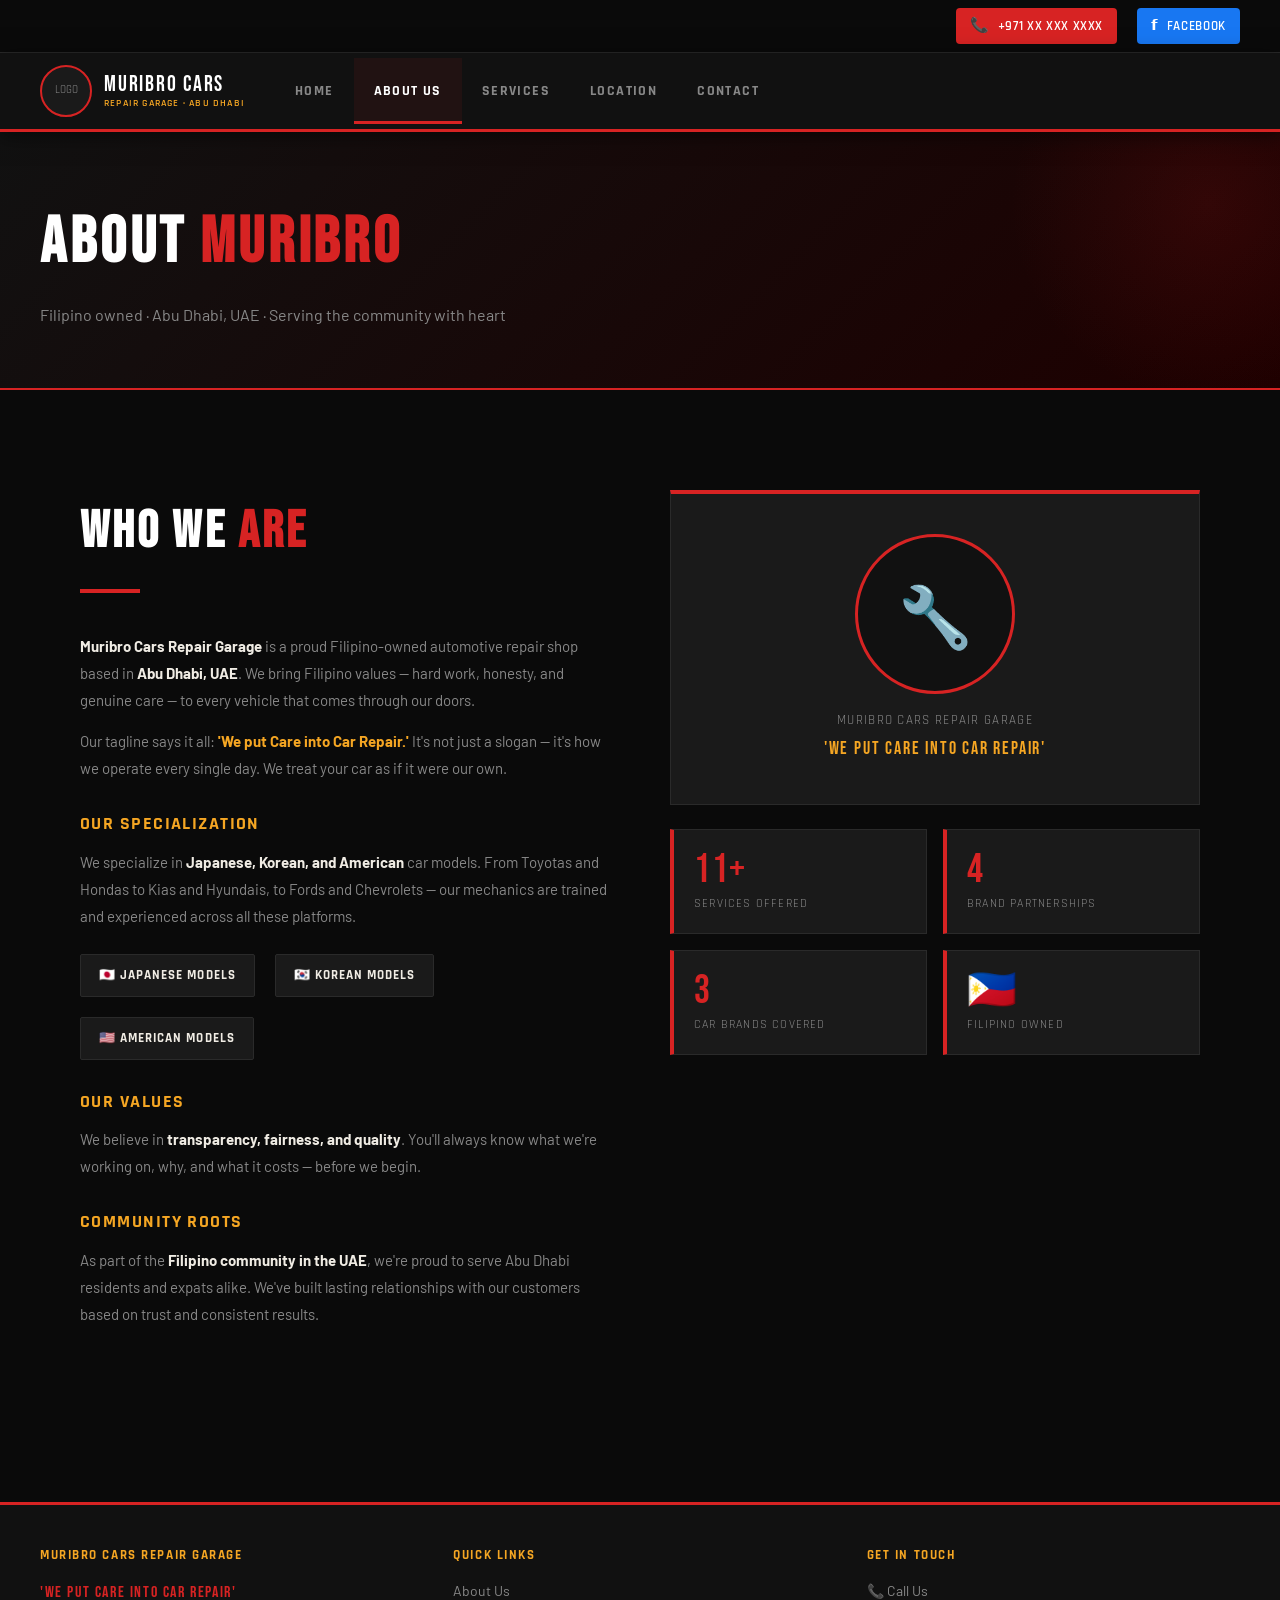
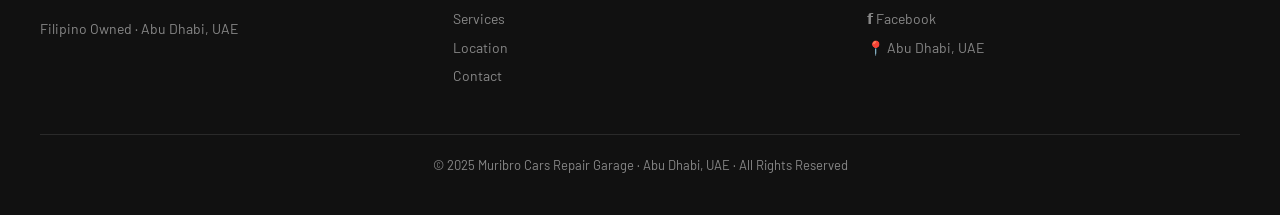
==== about.html @ 07c78455 "Add files via upload" ====
<!DOCTYPE html>
<html lang="en">
<head>
  <meta charset="UTF-8"/>
  <meta name="viewport" content="width=device-width, initial-scale=1.0"/>
  <title>About Us – Muribro Cars Repair Garage</title>
  <link rel="stylesheet" href="style.css"/>
  <style>
    .about-grid {
      display: grid;
      grid-template-columns: 1fr 1fr;
      gap: 60px;
      align-items: start;
      margin-top: 20px;
    }
    .about-text h3 {
      font-family: 'Rajdhani', sans-serif;
      font-weight: 700;
      font-size: 18px;
      letter-spacing: 0.08em;
      text-transform: uppercase;
      color: var(--gold);
      margin: 28px 0 10px;
    }
    .about-text p {
      color: var(--muted);
      font-size: 15px;
      line-height: 1.8;
      margin-bottom: 14px;
    }
    .about-text strong { color: var(--light); }

    .about-visual {
      position: relative;
    }
    .about-logo-box {
      background: var(--panel);
      border: 1px solid var(--border);
      border-top: 4px solid var(--red);
      padding: 40px;
      text-align: center;
      margin-bottom: 24px;
    }
    .about-logo-box img {
      max-width: 200px;
      border-radius: 50%;
      border: 3px solid var(--red);
    }
    .about-logo-box .placeholder-lg {
      width: 160px; height: 160px;
      border-radius: 50%;
      background: var(--dark);
      border: 3px solid var(--red);
      display: flex;
      align-items: center;
      justify-content: center;
      font-size: 60px;
      margin: 0 auto;
    }

    .stat-grid {
      display: grid;
      grid-template-columns: 1fr 1fr;
      gap: 16px;
    }
    .stat-box {
      background: var(--panel);
      border: 1px solid var(--border);
      border-left: 4px solid var(--red);
      padding: 20px;
    }
    .stat-num {
      font-family: 'Bebas Neue', cursive;
      font-size: 40px;
      color: var(--red);
      letter-spacing: 0.04em;
      line-height: 1;
    }
    .stat-label {
      font-family: 'Rajdhani', sans-serif;
      font-size: 12px;
      letter-spacing: 0.1em;
      text-transform: uppercase;
      color: var(--muted);
      margin-top: 4px;
    }

    .flag-row {
      display: flex;
      gap: 20px;
      margin-top: 24px;
      flex-wrap: wrap;
    }
    .flag-chip {
      display: flex;
      align-items: center;
      gap: 8px;
      background: var(--panel);
      border: 1px solid var(--border);
      padding: 10px 18px;
      border-radius: 2px;
      font-family: 'Rajdhani', sans-serif;
      font-weight: 700;
      font-size: 13px;
      letter-spacing: 0.08em;
      text-transform: uppercase;
      color: var(--light);
    }

    @media (max-width: 768px) {
      .about-grid { grid-template-columns: 1fr; gap: 30px; }
    }
  </style>
</head>
<body>

<div class="topbar">
  <a href="telephone.html" class="tel-btn"><span class="topbar-icon">📞</span> +971 XX XXX XXXX</a>
  <a href="https://facebook.com" target="_blank" class="fb-btn"><span class="topbar-icon">𝗳</span> Facebook</a>
</div>

<nav>
  <a href="index.html" class="nav-logo">
    <img src="logo.png" alt="Muribro Logo" onerror="this.style.display='none';this.nextElementSibling.style.display='flex'"/>
    <div class="nav-logo-placeholder" style="display:none">LOGO</div>
    <div class="nav-brand">
      <span>Muribro Cars</span>
      <span>Repair Garage · Abu Dhabi</span>
    </div>
  </a>
  <ul class="nav-links">
    <li><a href="index.html">Home</a></li>
    <li><a href="about.html" class="active">About Us</a></li>
    <li><a href="services.html">Services</a></li>
    <li><a href="location.html">Location</a></li>
    <li><a href="contact.html">Contact</a></li>
  </ul>
</nav>

<div class="page-header">
  <h1>About <span style="color:var(--red)">Muribro</span></h1>
  <p>Filipino owned · Abu Dhabi, UAE · Serving the community with heart</p>
</div>

<div class="section">
  <div class="about-grid">
    <div class="about-text">
      <h2 class="section-title">Who We <span>Are</span></h2>
      <div class="red-line"></div>

      <p><strong>Muribro Cars Repair Garage</strong> is a proud Filipino-owned automotive repair shop based in <strong>Abu Dhabi, UAE</strong>. We bring Filipino values — hard work, honesty, and genuine care — to every vehicle that comes through our doors.</p>

      <p>Our tagline says it all: <strong style="color:var(--gold)">'We put Care into Car Repair.'</strong> It's not just a slogan — it's how we operate every single day. We treat your car as if it were our own.</p>

      <h3>Our Specialization</h3>
      <p>We specialize in <strong>Japanese, Korean, and American</strong> car models. From Toyotas and Hondas to Kias and Hyundais, to Fords and Chevrolets — our mechanics are trained and experienced across all these platforms.</p>

      <div class="flag-row">
        <div class="flag-chip">🇯🇵 Japanese Models</div>
        <div class="flag-chip">🇰🇷 Korean Models</div>
        <div class="flag-chip">🇺🇸 American Models</div>
      </div>

      <h3>Our Values</h3>
      <p>We believe in <strong>transparency, fairness, and quality</strong>. You'll always know what we're working on, why, and what it costs — before we begin.</p>

      <h3>Community Roots</h3>
      <p>As part of the <strong>Filipino community in the UAE</strong>, we're proud to serve Abu Dhabi residents and expats alike. We've built lasting relationships with our customers based on trust and consistent results.</p>
    </div>

    <div class="about-visual">
      <div class="about-logo-box">
        <img src="logo.png" alt="Muribro Logo" onerror="this.style.display='none';this.nextElementSibling.style.display='flex'"/>
        <div class="placeholder-lg" style="display:none">🔧</div>
        <p style="color:var(--muted);font-family:'Rajdhani',sans-serif;margin-top:16px;font-size:13px;letter-spacing:0.1em;text-transform:uppercase">Muribro Cars Repair Garage</p>
        <p style="color:var(--gold);font-family:'Bebas Neue',cursive;font-size:18px;letter-spacing:0.1em;margin-top:4px">'We put Care into Car Repair'</p>
      </div>

      <div class="stat-grid">
        <div class="stat-box">
          <div class="stat-num">11+</div>
          <div class="stat-label">Services Offered</div>
        </div>
        <div class="stat-box">
          <div class="stat-num">4</div>
          <div class="stat-label">Brand Partnerships</div>
        </div>
        <div class="stat-box">
          <div class="stat-num">3</div>
          <div class="stat-label">Car Brands Covered</div>
        </div>
        <div class="stat-box">
          <div class="stat-num">🇵🇭</div>
          <div class="stat-label">Filipino Owned</div>
        </div>
      </div>
    </div>
  </div>
</div>

<footer>
  <div>
    <h4>Muribro Cars Repair Garage</h4>
    <p class="tagline-footer">'We put Care into Car Repair'</p>
    <p style="margin-top:12px">Filipino Owned · Abu Dhabi, UAE</p>
  </div>
  <div>
    <h4>Quick Links</h4>
    <a href="about.html">About Us</a>
    <a href="services.html">Services</a>
    <a href="location.html">Location</a>
    <a href="contact.html">Contact</a>
  </div>
  <div>
    <h4>Get in Touch</h4>
    <a href="telephone.html">📞 Call Us</a>
    <a href="https://facebook.com" target="_blank">𝗳 Facebook</a>
    <a href="location.html">📍 Abu Dhabi, UAE</a>
  </div>
  <div class="footer-bottom">© 2025 Muribro Cars Repair Garage · Abu Dhabi, UAE · All Rights Reserved</div>
</footer>
</body>
</html>
---- style.css ----
@import url('https://fonts.googleapis.com/css2?family=Bebas+Neue&family=Rajdhani:wght@400;500;600;700&family=Barlow:wght@300;400;500;600&display=swap');

:root {
  --red: #D72323;
  --dark-red: #a01a1a;
  --gold: #F5A623;
  --black: #0a0a0a;
  --dark: #111111;
  --panel: #1a1a1a;
  --border: #2a2a2a;
  --light: #f0ece4;
  --muted: #888;
  --white: #ffffff;
}

*, *::before, *::after { box-sizing: border-box; margin: 0; padding: 0; }

html { scroll-behavior: smooth; }

body {
  background: var(--black);
  color: var(--light);
  font-family: 'Barlow', sans-serif;
  font-weight: 400;
  line-height: 1.6;
  overflow-x: hidden;
}

/* ─── TOPBAR ─── */
.topbar {
  background: var(--black);
  border-bottom: 1px solid var(--border);
  padding: 8px 40px;
  display: flex;
  justify-content: flex-end;
  align-items: center;
  gap: 20px;
}

.topbar a {
  display: flex;
  align-items: center;
  gap: 8px;
  color: var(--muted);
  text-decoration: none;
  font-size: 13px;
  font-family: 'Rajdhani', sans-serif;
  font-weight: 600;
  letter-spacing: 0.05em;
  text-transform: uppercase;
  transition: color 0.2s;
}
.topbar a:hover { color: var(--gold); }

.topbar a.fb-btn {
  background: #1877F2;
  color: white;
  padding: 6px 14px;
  border-radius: 4px;
}
.topbar a.fb-btn:hover { background: #0d65d9; color: white; }

.topbar a.tel-btn {
  background: var(--red);
  color: white;
  padding: 6px 14px;
  border-radius: 4px;
}
.topbar a.tel-btn:hover { background: var(--dark-red); color: white; }

.topbar-icon { font-size: 15px; }

/* ─── NAVBAR ─── */
nav {
  background: var(--dark);
  border-bottom: 3px solid var(--red);
  padding: 0 40px;
  display: flex;
  align-items: center;
  gap: 0;
  position: sticky;
  top: 0;
  z-index: 100;
  box-shadow: 0 4px 20px rgba(0,0,0,0.5);
}

.nav-logo {
  display: flex;
  align-items: center;
  gap: 12px;
  padding: 12px 0;
  margin-right: 30px;
  text-decoration: none;
}

.nav-logo img {
  height: 52px;
  width: 52px;
  object-fit: contain;
  border-radius: 50%;
  border: 2px solid var(--red);
}

.nav-logo-placeholder {
  height: 52px;
  width: 52px;
  border-radius: 50%;
  background: var(--panel);
  border: 2px solid var(--red);
  display: flex;
  align-items: center;
  justify-content: center;
  font-size: 11px;
  color: var(--muted);
  text-align: center;
  font-family: 'Rajdhani', sans-serif;
}

.nav-brand {
  display: flex;
  flex-direction: column;
  line-height: 1.1;
}
.nav-brand span:first-child {
  font-family: 'Bebas Neue', cursive;
  font-size: 22px;
  color: var(--white);
  letter-spacing: 0.08em;
}
.nav-brand span:last-child {
  font-size: 10px;
  color: var(--gold);
  font-family: 'Rajdhani', sans-serif;
  font-weight: 600;
  letter-spacing: 0.12em;
  text-transform: uppercase;
}

.nav-links {
  display: flex;
  list-style: none;
  gap: 0;
  flex: 1;
}

.nav-links a {
  display: block;
  padding: 22px 20px;
  color: var(--muted);
  text-decoration: none;
  font-family: 'Rajdhani', sans-serif;
  font-weight: 700;
  font-size: 14px;
  letter-spacing: 0.1em;
  text-transform: uppercase;
  transition: color 0.2s, background 0.2s;
  position: relative;
}
.nav-links a::after {
  content: '';
  position: absolute;
  bottom: 0; left: 0; right: 0;
  height: 3px;
  background: var(--red);
  transform: scaleX(0);
  transition: transform 0.2s;
}
.nav-links a:hover, .nav-links a.active {
  color: var(--white);
  background: rgba(215,35,35,0.08);
}
.nav-links a:hover::after, .nav-links a.active::after {
  transform: scaleX(1);
}

/* ─── FOOTER ─── */
footer {
  background: var(--dark);
  border-top: 3px solid var(--red);
  padding: 40px;
  display: grid;
  grid-template-columns: 1fr 1fr 1fr;
  gap: 40px;
  margin-top: 80px;
}

footer h4 {
  font-family: 'Rajdhani', sans-serif;
  font-weight: 700;
  font-size: 13px;
  letter-spacing: 0.12em;
  text-transform: uppercase;
  color: var(--gold);
  margin-bottom: 14px;
}

footer p, footer a {
  color: var(--muted);
  font-size: 14px;
  text-decoration: none;
  display: block;
  margin-bottom: 6px;
  transition: color 0.2s;
}
footer a:hover { color: var(--light); }

.footer-bottom {
  grid-column: 1/-1;
  border-top: 1px solid var(--border);
  padding-top: 20px;
  text-align: center;
  color: var(--muted);
  font-size: 13px;
}

.tagline-footer {
  color: var(--red);
  font-family: 'Bebas Neue', cursive;
  letter-spacing: 0.1em;
  font-size: 16px;
}

/* ─── PAGE HEADER ─── */
.page-header {
  background: linear-gradient(135deg, var(--dark) 0%, #1e0000 100%);
  padding: 60px 40px;
  border-bottom: 2px solid var(--red);
  position: relative;
  overflow: hidden;
}
.page-header::before {
  content: '';
  position: absolute;
  top: -50%; right: -10%;
  width: 400px; height: 400px;
  background: radial-gradient(circle, rgba(215,35,35,0.12) 0%, transparent 70%);
  pointer-events: none;
}
.page-header h1 {
  font-family: 'Bebas Neue', cursive;
  font-size: clamp(36px, 6vw, 64px);
  letter-spacing: 0.06em;
  color: var(--white);
}
.page-header p {
  color: var(--muted);
  font-size: 16px;
  margin-top: 8px;
}

/* ─── SECTION ─── */
.section {
  padding: 80px 40px;
  max-width: 1200px;
  margin: 0 auto;
}

.section-title {
  font-family: 'Bebas Neue', cursive;
  font-size: clamp(32px, 5vw, 52px);
  letter-spacing: 0.06em;
  color: var(--white);
  margin-bottom: 8px;
}
.section-title span { color: var(--red); }

.section-sub {
  color: var(--muted);
  margin-bottom: 50px;
  font-size: 15px;
  max-width: 500px;
}

/* ─── BUTTONS ─── */
.btn {
  display: inline-flex;
  align-items: center;
  gap: 8px;
  padding: 14px 28px;
  font-family: 'Rajdhani', sans-serif;
  font-weight: 700;
  font-size: 14px;
  letter-spacing: 0.1em;
  text-transform: uppercase;
  border: none;
  cursor: pointer;
  text-decoration: none;
  transition: all 0.2s;
  border-radius: 2px;
}
.btn-red { background: var(--red); color: white; }
.btn-red:hover { background: var(--dark-red); transform: translateY(-1px); }
.btn-outline { background: transparent; color: var(--light); border: 2px solid var(--border); }
.btn-outline:hover { border-color: var(--red); color: var(--red); }

/* ─── DIVIDER ─── */
.red-line {
  width: 60px;
  height: 4px;
  background: var(--red);
  margin: 16px 0 40px;
}

/* ─── RESPONSIVE ─── */
@media (max-width: 768px) {
  nav { padding: 0 16px; flex-wrap: wrap; }
  .nav-links { flex-wrap: wrap; }
  .nav-links a { padding: 16px 12px; font-size: 12px; }
  .topbar { padding: 6px 16px; gap: 10px; }
  footer { grid-template-columns: 1fr; padding: 30px 20px; }
  .section { padding: 50px 20px; }
  .page-header { padding: 40px 20px; }
}
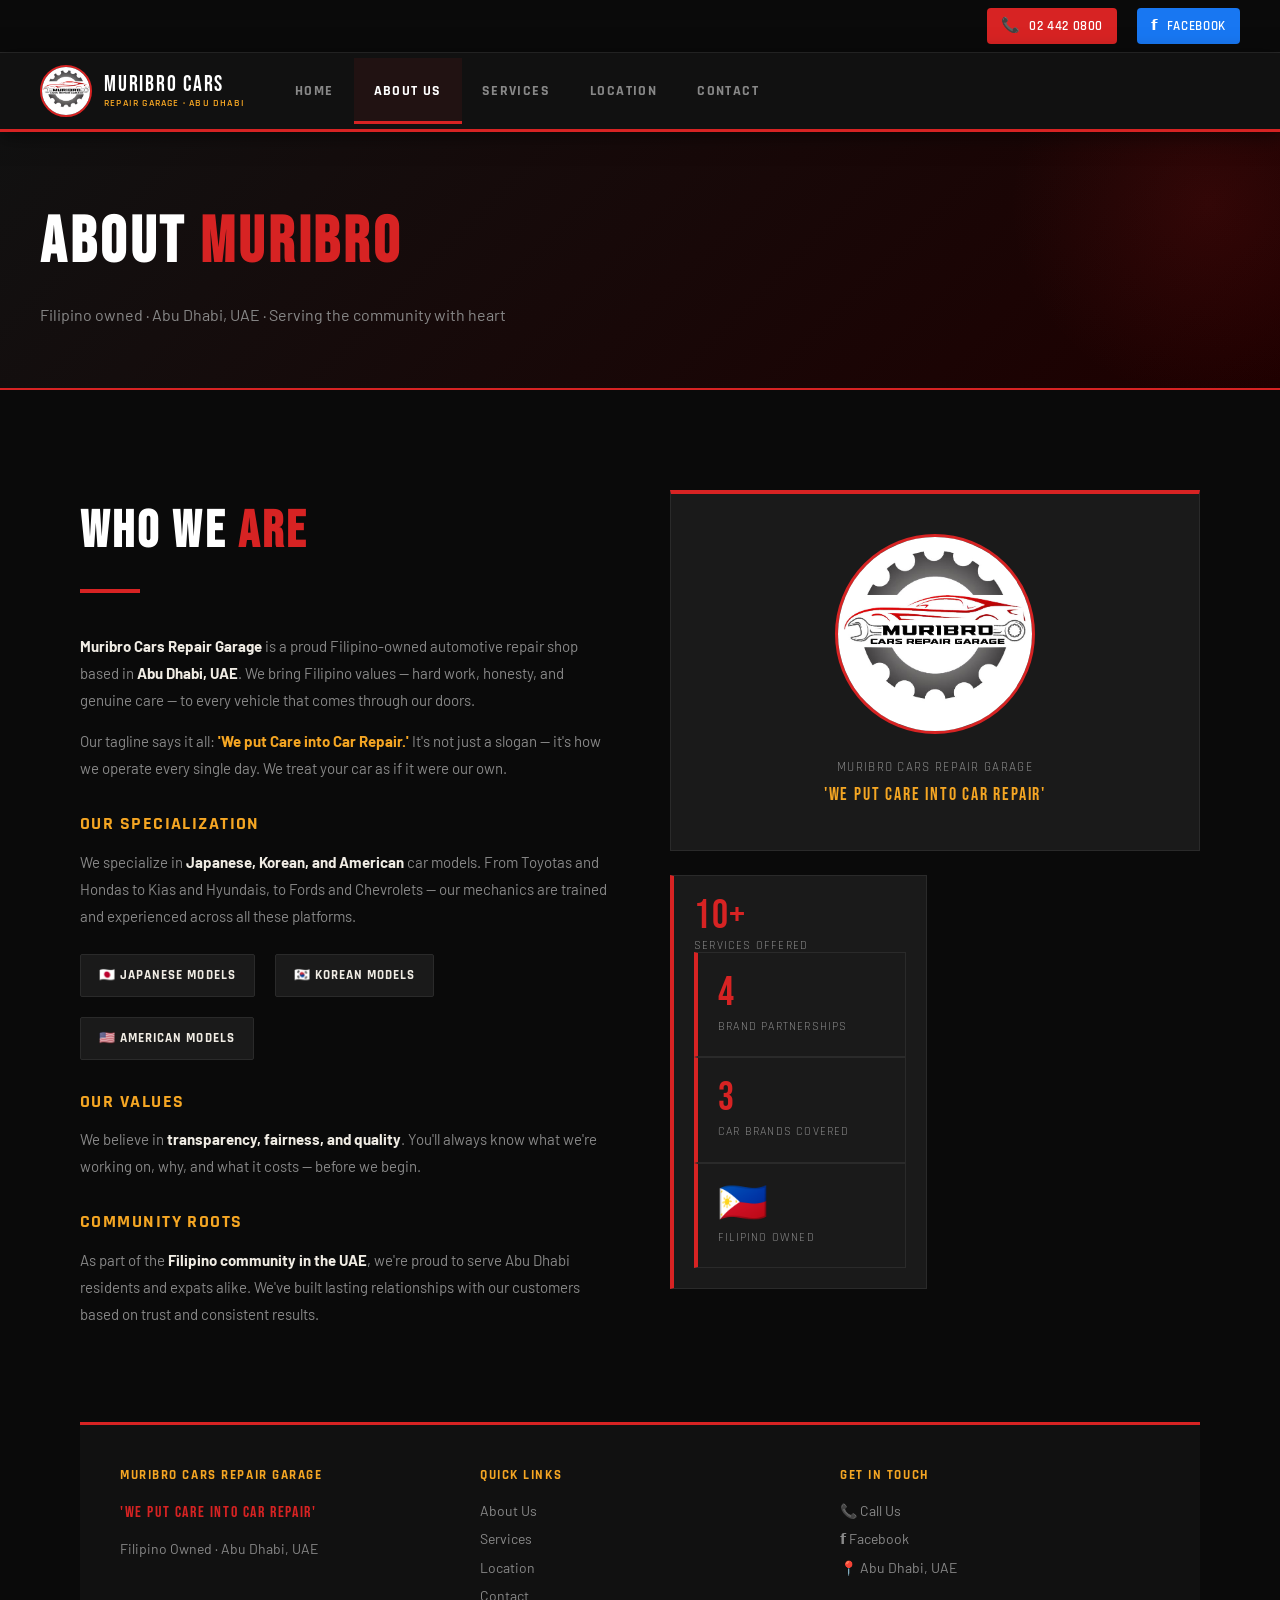
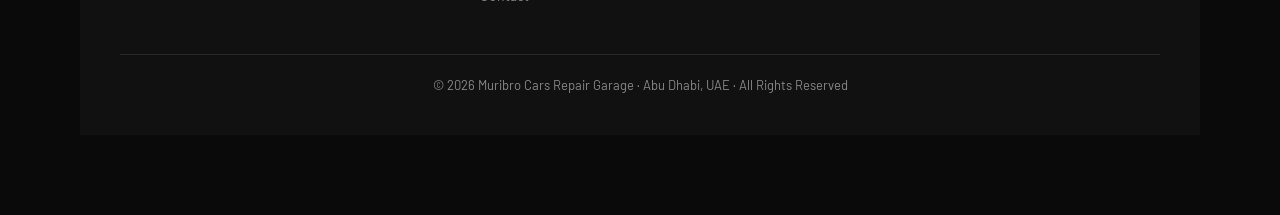
==== commit 49be2c8f: "Update about.html" ====
--- a/about.html
+++ b/about.html
@@ -115,13 +115,13 @@
 <body>
 
 <div class="topbar">
-  <a href="telephone.html" class="tel-btn"><span class="topbar-icon">📞</span> +971 XX XXX XXXX</a>
+  <a href="telephone.html" class="tel-btn"><span class="topbar-icon">📞</span> 02 442 0800</a>
   <a href="https://facebook.com" target="_blank" class="fb-btn"><span class="topbar-icon">𝗳</span> Facebook</a>
 </div>
 
 <nav>
   <a href="index.html" class="nav-logo">
-    <img src="logo.png" alt="Muribro Logo" onerror="this.style.display='none';this.nextElementSibling.style.display='flex'"/>
+    <img src="IMG_1400.jpeg" alt="Muribro Logo" onerror="this.style.display='none';this.nextElementSibling.style.display='flex'"/>
     <div class="nav-logo-placeholder" style="display:none">LOGO</div>
     <div class="nav-brand">
       <span>Muribro Cars</span>
@@ -170,7 +170,7 @@
 
     <div class="about-visual">
       <div class="about-logo-box">
-        <img src="logo.png" alt="Muribro Logo" onerror="this.style.display='none';this.nextElementSibling.style.display='flex'"/>
+        <img src="IMG_1400.jpeg" alt="Muribro Logo" onerror="this.style.display='none';this.nextElementSibling.style.display='flex'"/>
         <div class="placeholder-lg" style="display:none">🔧</div>
         <p style="color:var(--muted);font-family:'Rajdhani',sans-serif;margin-top:16px;font-size:13px;letter-spacing:0.1em;text-transform:uppercase">Muribro Cars Repair Garage</p>
         <p style="color:var(--gold);font-family:'Bebas Neue',cursive;font-size:18px;letter-spacing:0.1em;margin-top:4px">'We put Care into Car Repair'</p>
@@ -178,7 +178,7 @@
 
       <div class="stat-grid">
         <div class="stat-box">
-          <div class="stat-num">11+</div>
+          <div class="stat-num">10+</11div>
           <div class="stat-label">Services Offered</div>
         </div>
         <div class="stat-box">
@@ -214,10 +214,10 @@
   <div>
     <h4>Get in Touch</h4>
     <a href="telephone.html">📞 Call Us</a>
-    <a href="https://facebook.com" target="_blank">𝗳 Facebook</a>
+    <a href="https://www.facebook.com/p/Muribro-Cars-Repair-Garage-61552199753803/" target="_blank">𝗳 Facebook</a>
     <a href="location.html">📍 Abu Dhabi, UAE</a>
   </div>
-  <div class="footer-bottom">© 2025 Muribro Cars Repair Garage · Abu Dhabi, UAE · All Rights Reserved</div>
+  <div class="footer-bottom">© 2026 Muribro Cars Repair Garage · Abu Dhabi, UAE · All Rights Reserved</div>
 </footer>
 </body>
 </html>
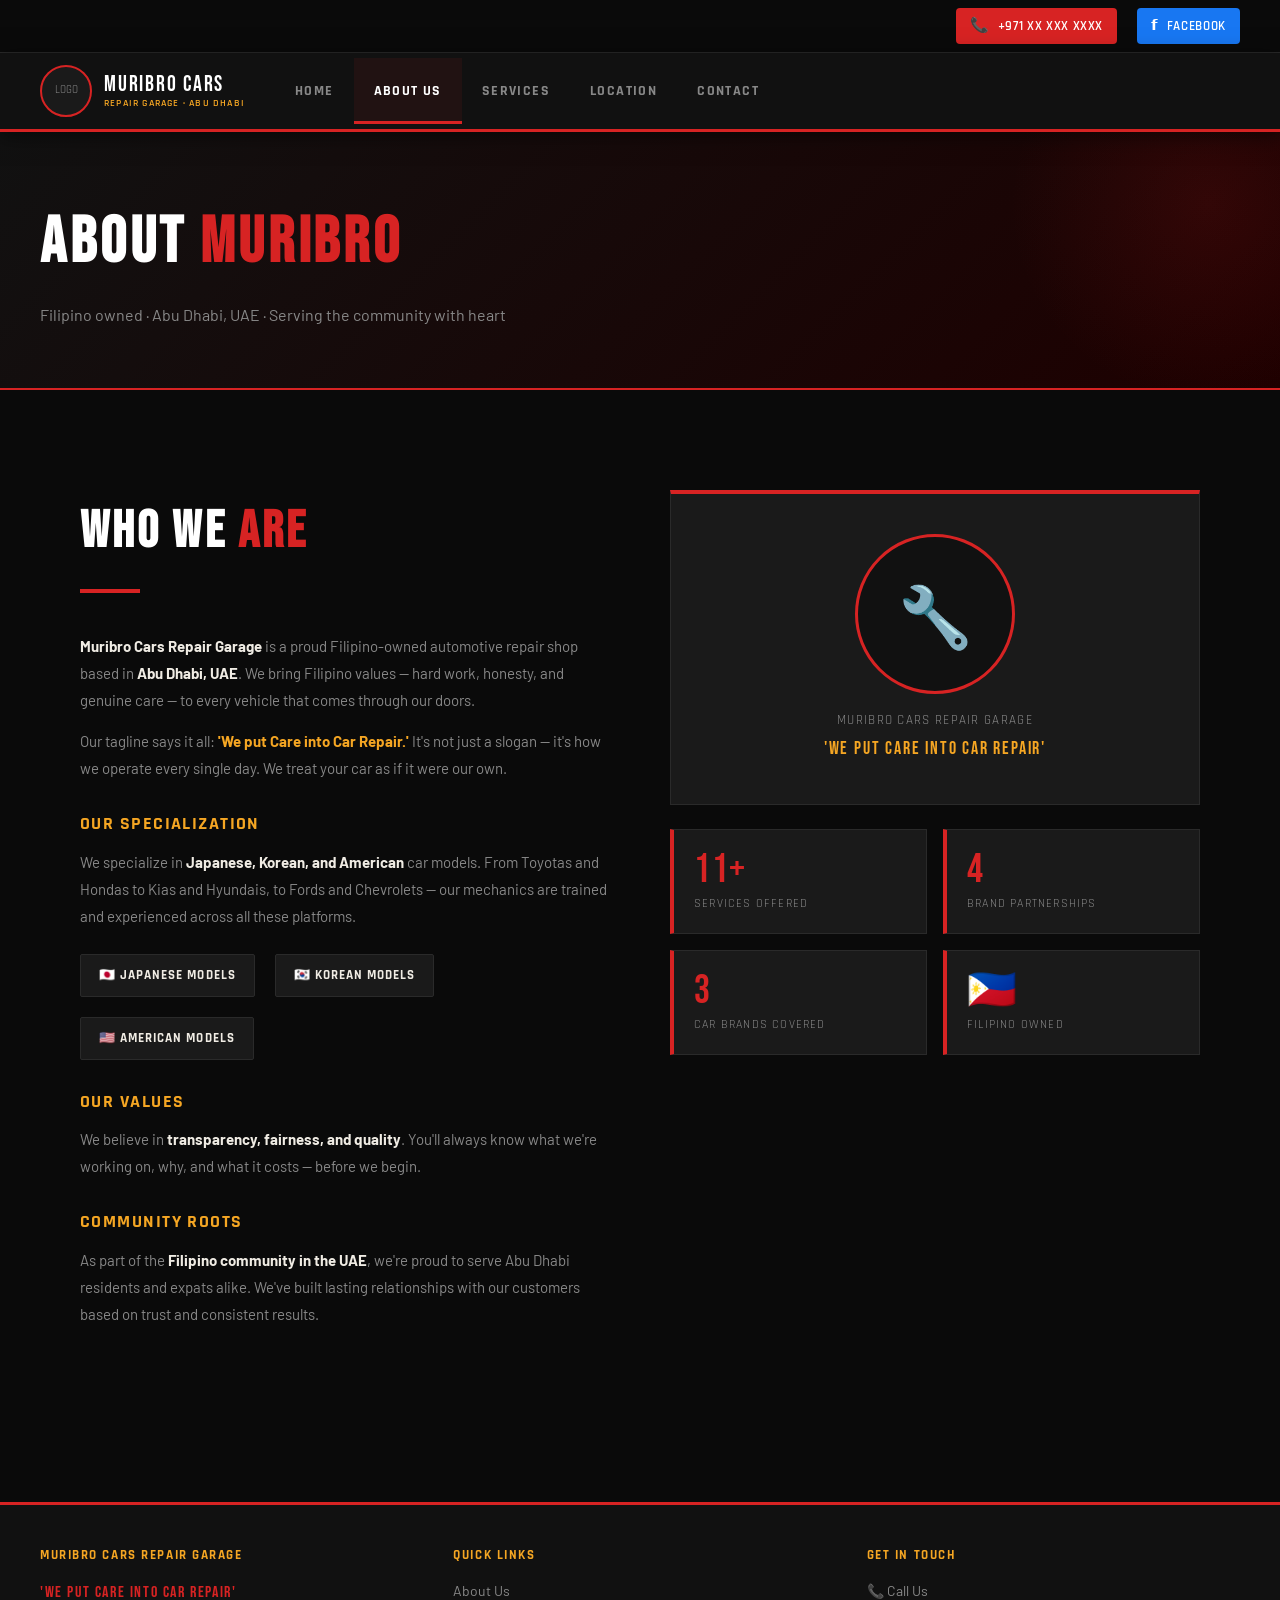
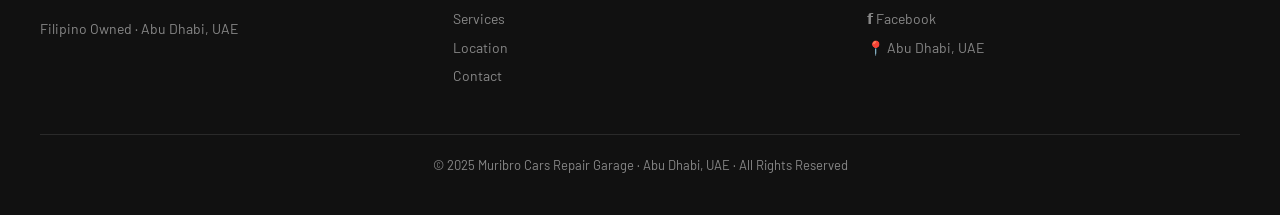
==== commit 680ad12d: "Add files via upload" ====
--- a/about.html
+++ b/about.html
@@ -115,13 +115,13 @@
 <body>
 
 <div class="topbar">
-  <a href="telephone.html" class="tel-btn"><span class="topbar-icon">📞</span> 02 442 0800</a>
+  <a href="telephone.html" class="tel-btn"><span class="topbar-icon">📞</span> +971 XX XXX XXXX</a>
   <a href="https://facebook.com" target="_blank" class="fb-btn"><span class="topbar-icon">𝗳</span> Facebook</a>
 </div>
 
 <nav>
   <a href="index.html" class="nav-logo">
-    <img src="IMG_1400.jpeg" alt="Muribro Logo" onerror="this.style.display='none';this.nextElementSibling.style.display='flex'"/>
+    <img src="logo.png" alt="Muribro Logo" onerror="this.style.display='none';this.nextElementSibling.style.display='flex'"/>
     <div class="nav-logo-placeholder" style="display:none">LOGO</div>
     <div class="nav-brand">
       <span>Muribro Cars</span>
@@ -170,7 +170,7 @@
 
     <div class="about-visual">
       <div class="about-logo-box">
-        <img src="IMG_1400.jpeg" alt="Muribro Logo" onerror="this.style.display='none';this.nextElementSibling.style.display='flex'"/>
+        <img src="logo.png" alt="Muribro Logo" onerror="this.style.display='none';this.nextElementSibling.style.display='flex'"/>
         <div class="placeholder-lg" style="display:none">🔧</div>
         <p style="color:var(--muted);font-family:'Rajdhani',sans-serif;margin-top:16px;font-size:13px;letter-spacing:0.1em;text-transform:uppercase">Muribro Cars Repair Garage</p>
         <p style="color:var(--gold);font-family:'Bebas Neue',cursive;font-size:18px;letter-spacing:0.1em;margin-top:4px">'We put Care into Car Repair'</p>
@@ -178,7 +178,7 @@
 
       <div class="stat-grid">
         <div class="stat-box">
-          <div class="stat-num">10+</11div>
+          <div class="stat-num">11+</div>
           <div class="stat-label">Services Offered</div>
         </div>
         <div class="stat-box">
@@ -214,10 +214,10 @@
   <div>
     <h4>Get in Touch</h4>
     <a href="telephone.html">📞 Call Us</a>
-    <a href="https://www.facebook.com/p/Muribro-Cars-Repair-Garage-61552199753803/" target="_blank">𝗳 Facebook</a>
+    <a href="https://facebook.com" target="_blank">𝗳 Facebook</a>
     <a href="location.html">📍 Abu Dhabi, UAE</a>
   </div>
-  <div class="footer-bottom">© 2026 Muribro Cars Repair Garage · Abu Dhabi, UAE · All Rights Reserved</div>
+  <div class="footer-bottom">© 2025 Muribro Cars Repair Garage · Abu Dhabi, UAE · All Rights Reserved</div>
 </footer>
 </body>
 </html>
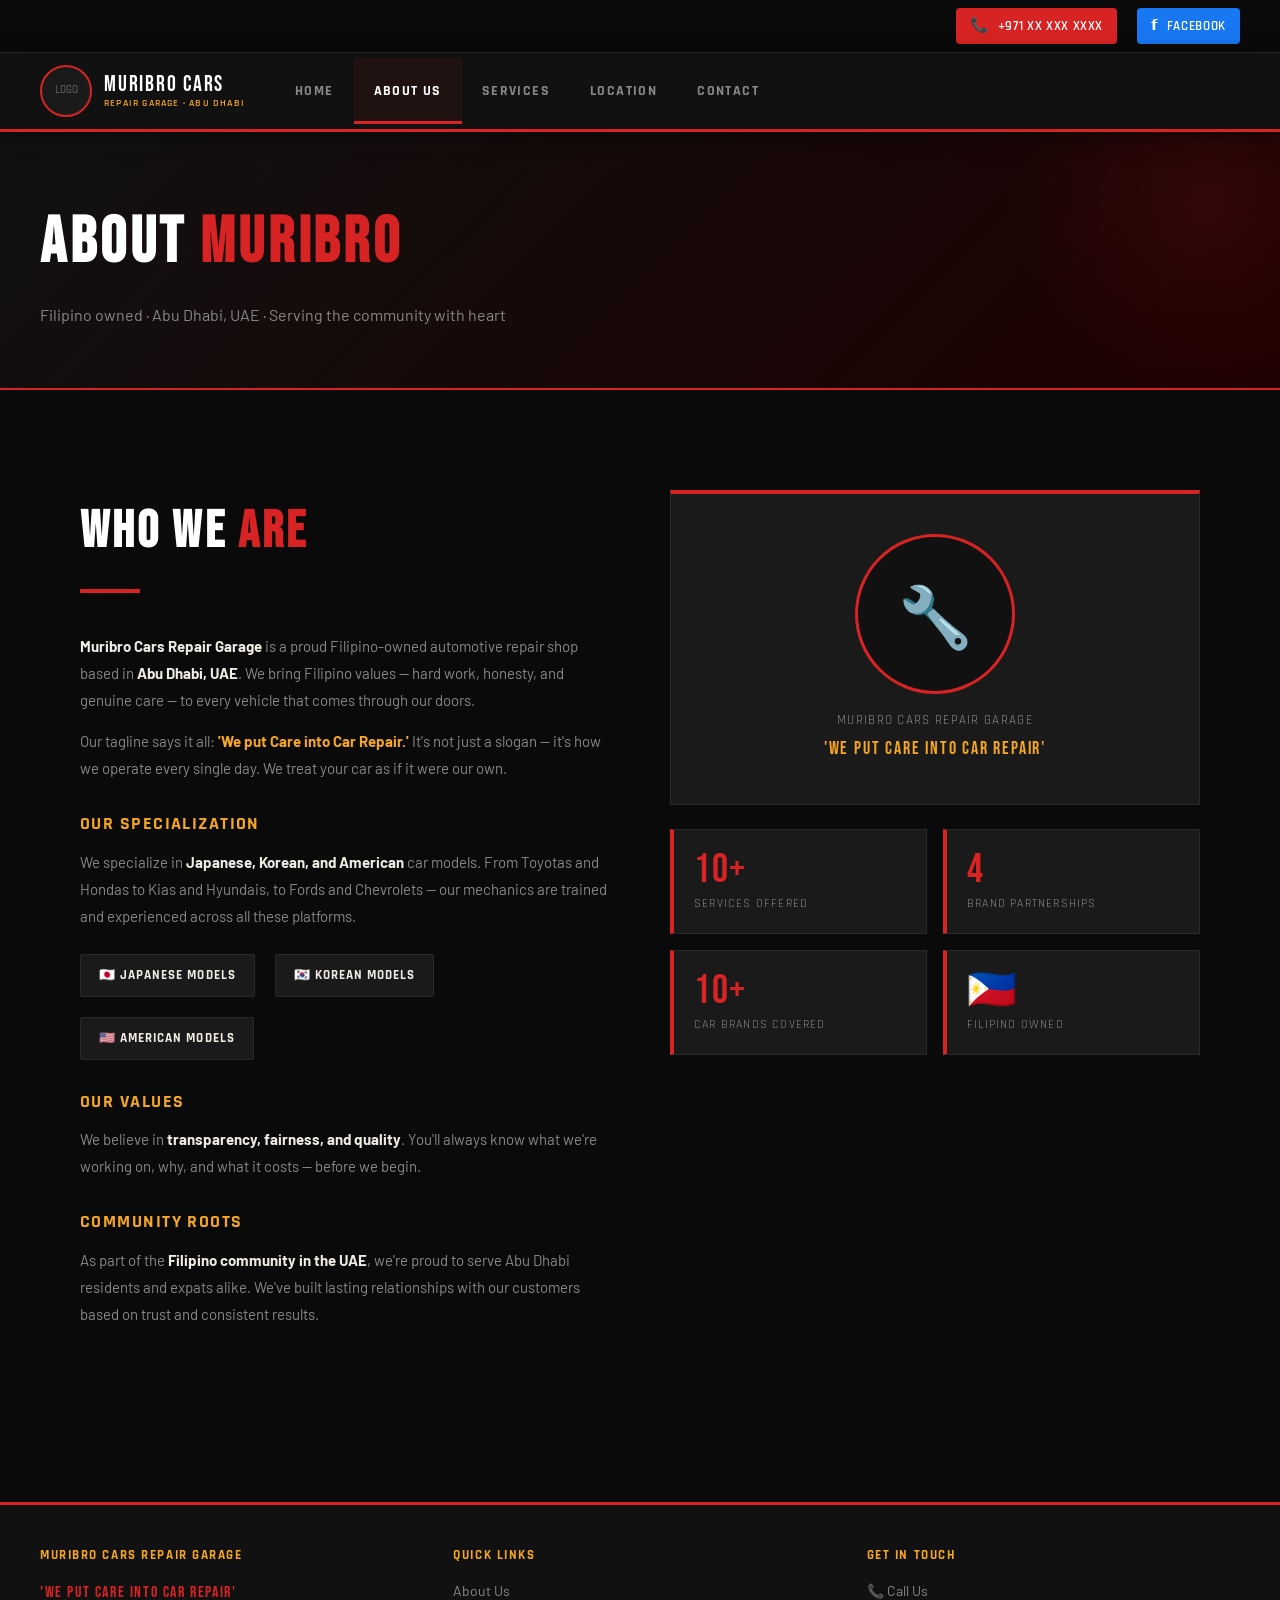
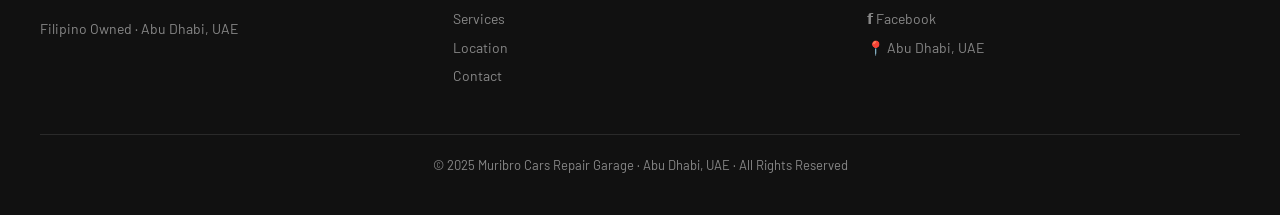
==== commit 1bdfdb08: "Update about.html" ====
--- a/about.html
+++ b/about.html
@@ -178,7 +178,7 @@
 
       <div class="stat-grid">
         <div class="stat-box">
-          <div class="stat-num">11+</div>
+          <div class="stat-num">10+</div>
           <div class="stat-label">Services Offered</div>
         </div>
         <div class="stat-box">
@@ -186,7 +186,7 @@
           <div class="stat-label">Brand Partnerships</div>
         </div>
         <div class="stat-box">
-          <div class="stat-num">3</div>
+          <div class="stat-num">10+</div>
           <div class="stat-label">Car Brands Covered</div>
         </div>
         <div class="stat-box">
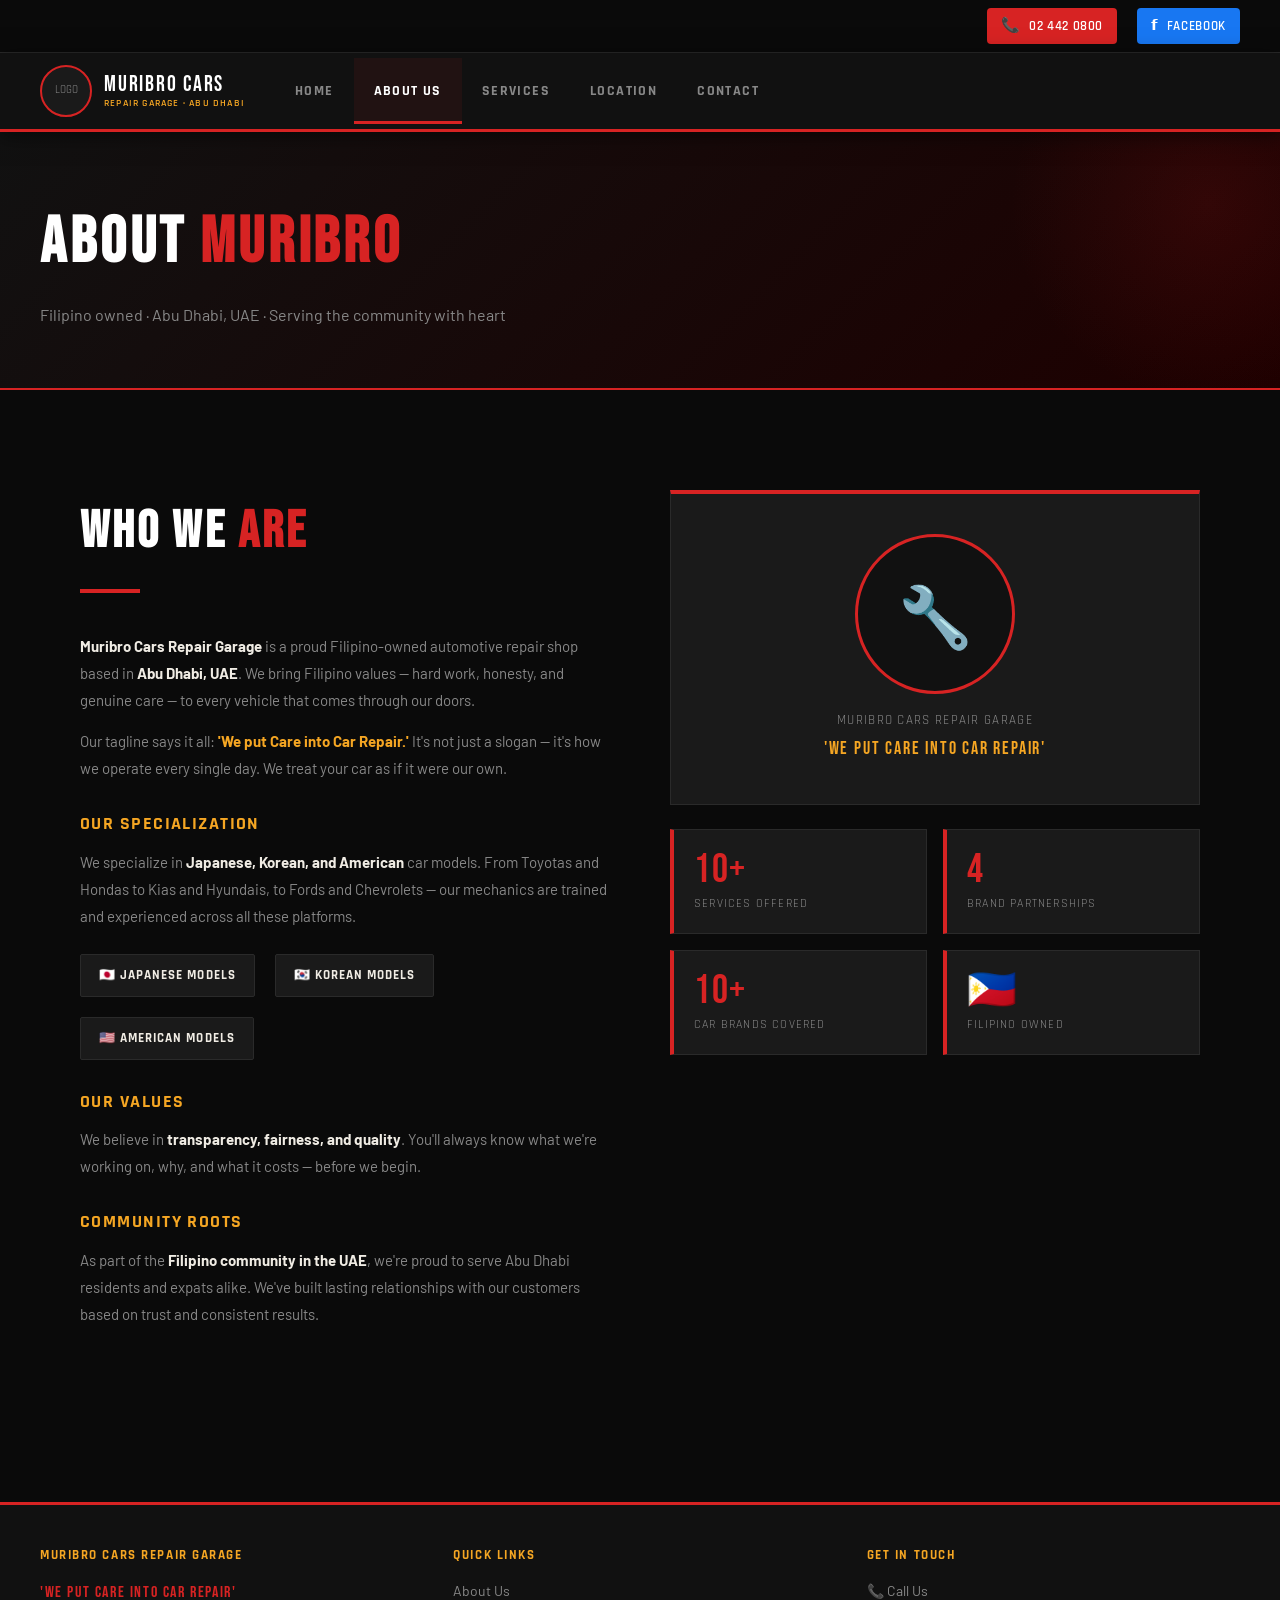
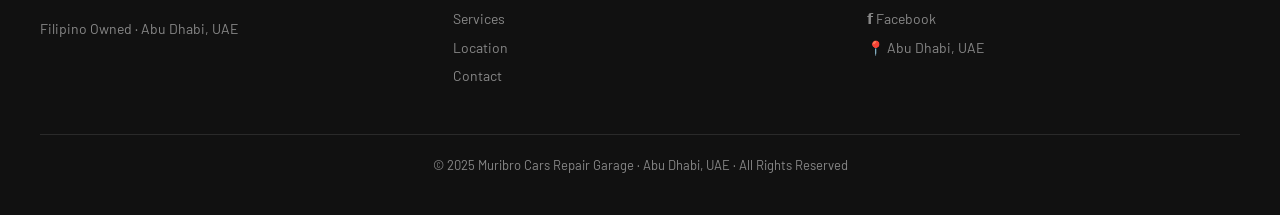
==== commit 5d47c16c: "Update about.html" ====
--- a/about.html
+++ b/about.html
@@ -115,8 +115,8 @@
 <body>
 
 <div class="topbar">
-  <a href="telephone.html" class="tel-btn"><span class="topbar-icon">📞</span> +971 XX XXX XXXX</a>
-  <a href="https://facebook.com" target="_blank" class="fb-btn"><span class="topbar-icon">𝗳</span> Facebook</a>
+  <a href="telephone.html" class="tel-btn"><span class="topbar-icon">📞</span> 02 442 0800</a>
+  <a href="https://www.facebook.com/p/Muribro-Cars-Repair-Garage-61552199753803/" target="_blank" class="fb-btn"><span class="topbar-icon">𝗳</span> Facebook</a>
 </div>
 
 <nav>
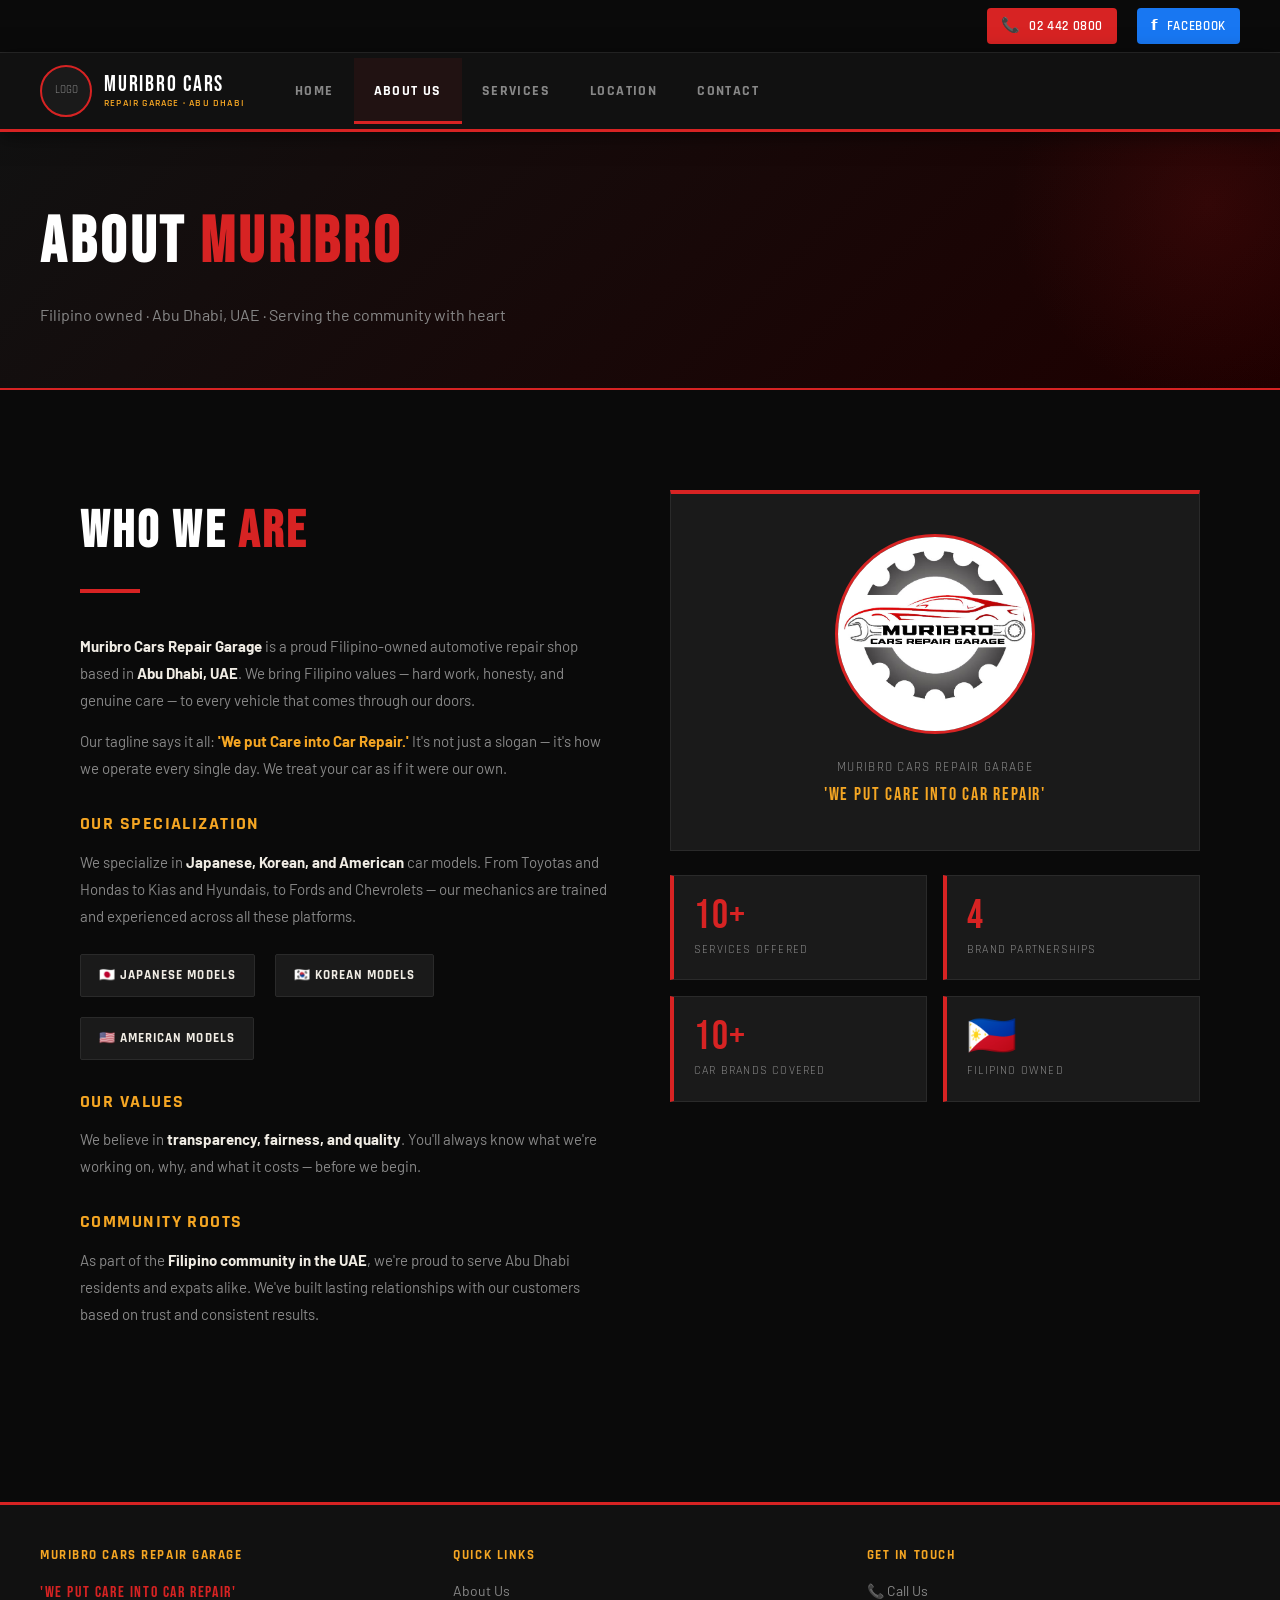
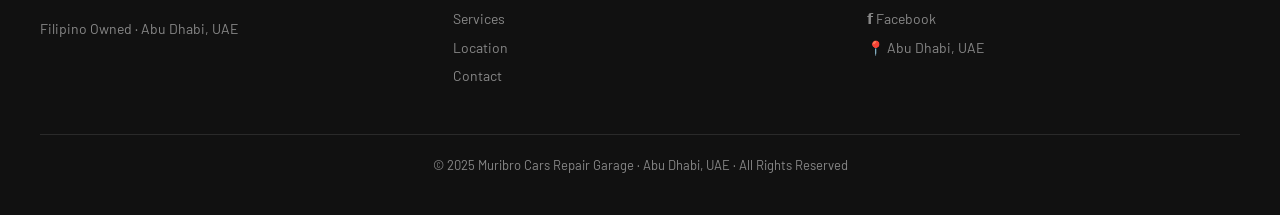
==== commit 12b14a73: "Update about.html" ====
--- a/about.html
+++ b/about.html
@@ -170,7 +170,7 @@
 
     <div class="about-visual">
       <div class="about-logo-box">
-        <img src="logo.png" alt="Muribro Logo" onerror="this.style.display='none';this.nextElementSibling.style.display='flex'"/>
+        <img src="IMG_1400.jpeg" alt="Muribro Logo" onerror="this.style.display='none';this.nextElementSibling.style.display='flex'"/>
         <div class="placeholder-lg" style="display:none">🔧</div>
         <p style="color:var(--muted);font-family:'Rajdhani',sans-serif;margin-top:16px;font-size:13px;letter-spacing:0.1em;text-transform:uppercase">Muribro Cars Repair Garage</p>
         <p style="color:var(--gold);font-family:'Bebas Neue',cursive;font-size:18px;letter-spacing:0.1em;margin-top:4px">'We put Care into Car Repair'</p>
@@ -214,7 +214,7 @@
   <div>
     <h4>Get in Touch</h4>
     <a href="telephone.html">📞 Call Us</a>
-    <a href="https://facebook.com" target="_blank">𝗳 Facebook</a>
+    <a href="https://www.facebook.com/p/Muribro-Cars-Repair-Garage-61552199753803/" target="_blank">𝗳 Facebook</a>
     <a href="location.html">📍 Abu Dhabi, UAE</a>
   </div>
   <div class="footer-bottom">© 2025 Muribro Cars Repair Garage · Abu Dhabi, UAE · All Rights Reserved</div>
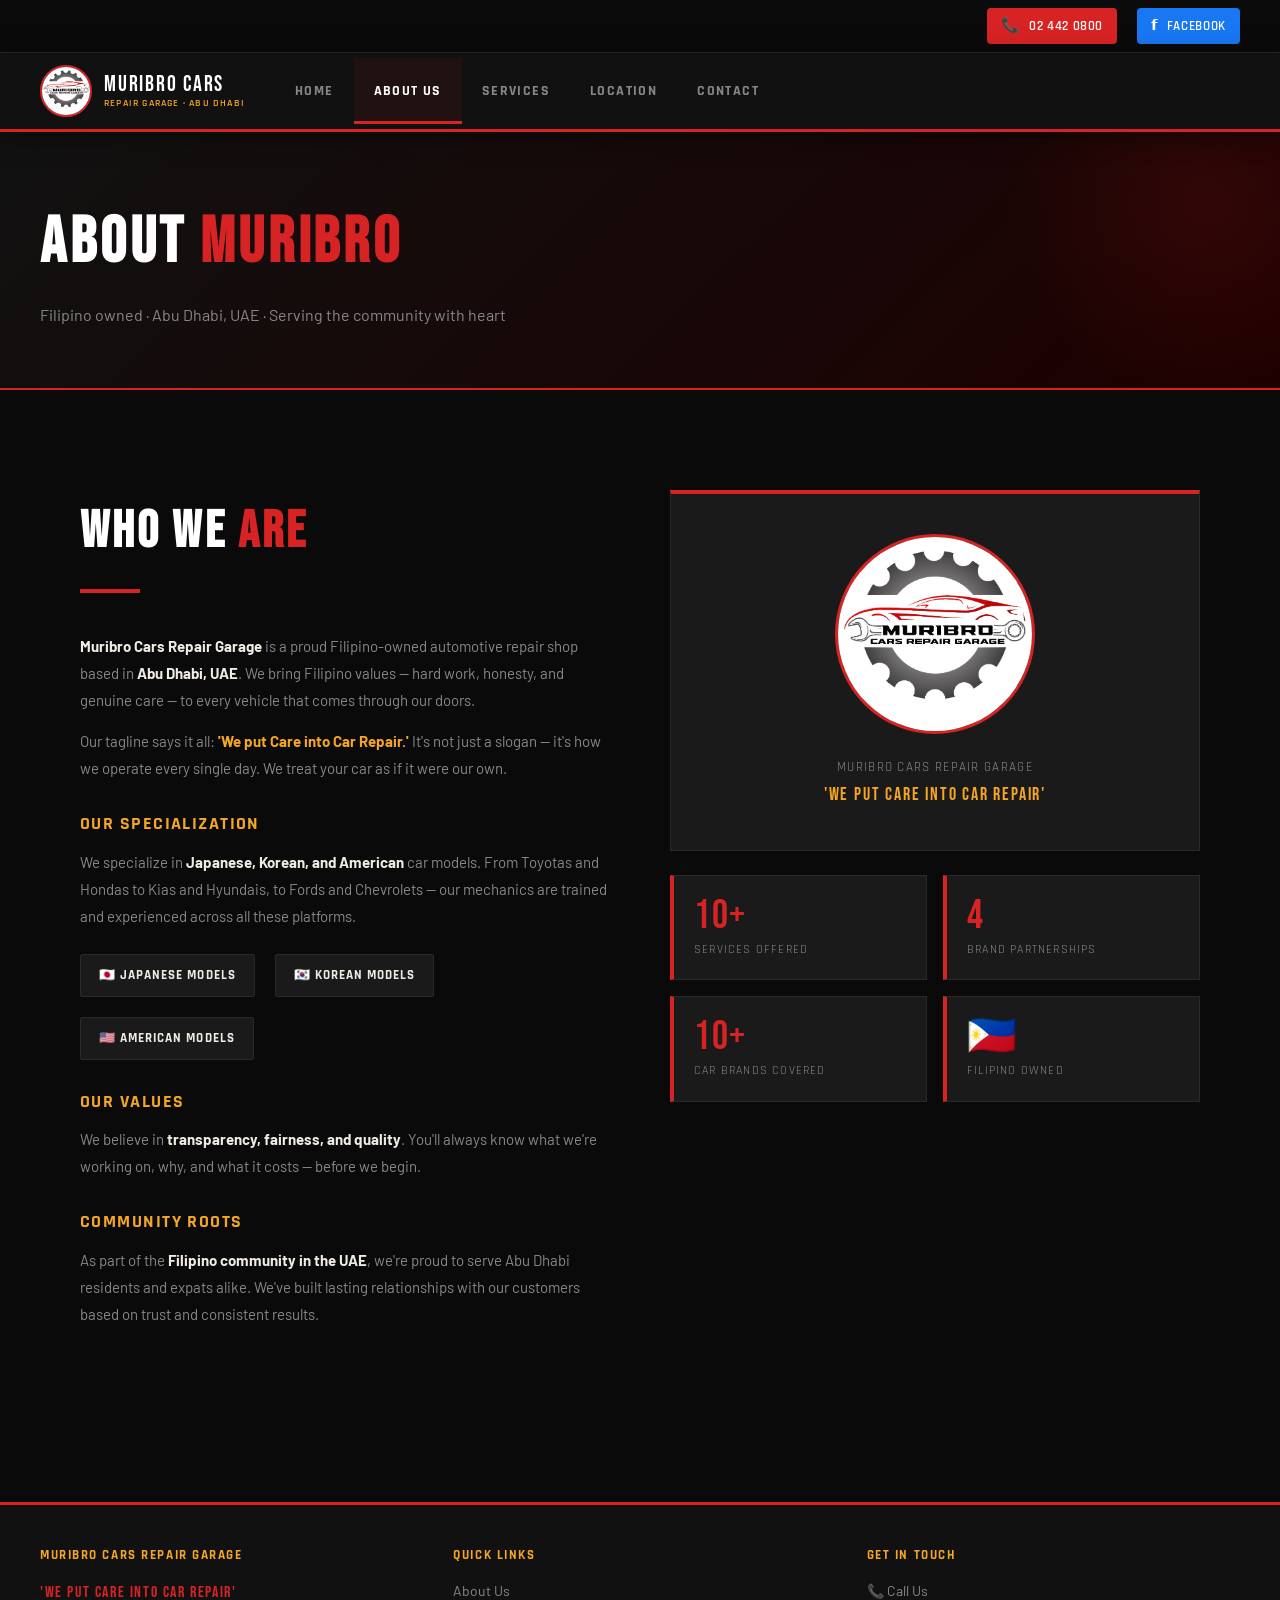
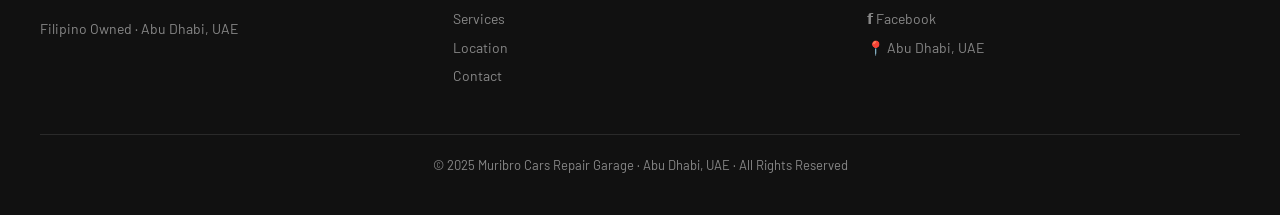
==== commit 9d51dcb8: "Update about.html" ====
--- a/about.html
+++ b/about.html
@@ -121,7 +121,7 @@
 
 <nav>
   <a href="index.html" class="nav-logo">
-    <img src="logo.png" alt="Muribro Logo" onerror="this.style.display='none';this.nextElementSibling.style.display='flex'"/>
+    <img src="IMG_1400.jpeg" alt="Muribro Logo" onerror="this.style.display='none';this.nextElementSibling.style.display='flex'"/>
     <div class="nav-logo-placeholder" style="display:none">LOGO</div>
     <div class="nav-brand">
       <span>Muribro Cars</span>
